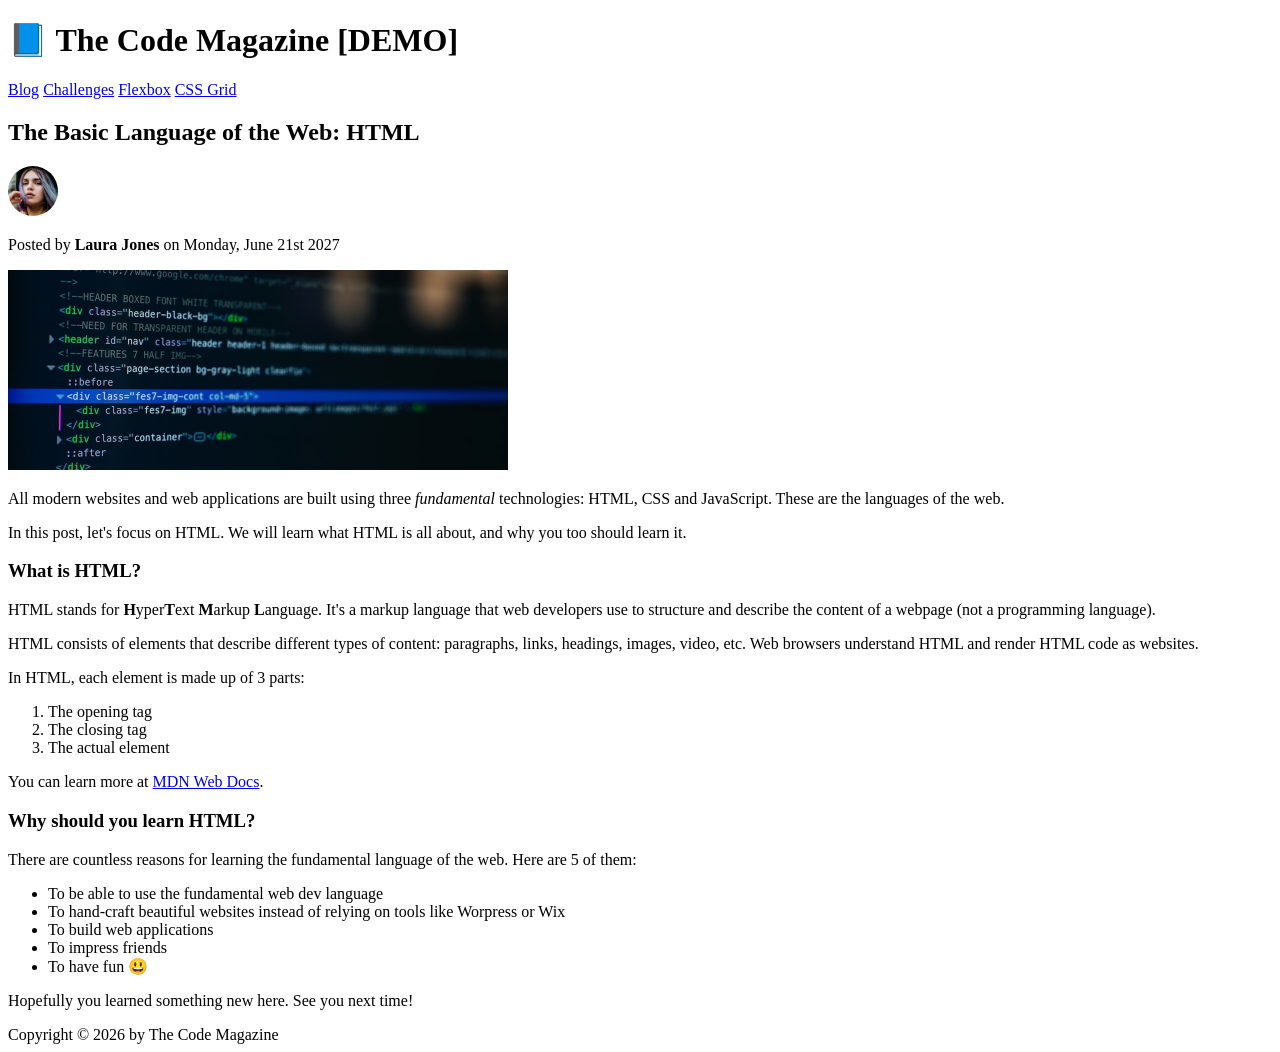
==== 1 - html-css/index.html @ 1c0039fc "2026-05-13" ====
<!doctype html>
<html lang="en">
  <head>
    <meta charset="UTF-8" />
    <meta name="viewport" content="width=device-width, initial-scale=1.0" />
    <title>HTML Review</title>
  </head>
  <body>
    <header>
      <h1>📘 The Code Magazine [DEMO]</h1>
      <nav>
        <a href="blog.html">Blog</a>
        <a href="#">Challenges</a>
        <a href="#">Flexbox</a>
        <a href="#">CSS Grid</a>
      </nav>

      <article>
        <header>
          <h2>The Basic Language of the Web: HTML</h2>
          <img
            src="./img/laura-jones.jpg"
            alt="Headshot of Laura Jones"
            height="50"
            width="50"
            style="border-radius: 100px"
          />
        </header>
        <p>Posted by <strong>Laura Jones</strong> on Monday, June 21st 2027</p>
        <img src="./img/post-img.jpg" alt="" width="500" height="200" />
        <p>
          All modern websites and web applications are built using three
          <em>fundamental</em>
          technologies: HTML, CSS and JavaScript. These are the languages of the
          web.
        </p>
        <p>
          In this post, let's focus on HTML. We will learn what HTML is all
          about, and why you too should learn it.
        </p>
      </article>
    </header>
    <h3>What is HTML?</h3>
    <p>
      HTML stands for <strong>H</strong>yper<strong>T</strong>ext
      <strong>M</strong>arkup <strong>L</strong>anguage. It's a markup language
      that web developers use to structure and describe the content of a webpage
      (not a programming language).
    </p>
    <p>
      HTML consists of elements that describe different types of content:
      paragraphs, links, headings, images, video, etc. Web browsers understand
      HTML and render HTML code as websites.
    </p>
    <p>In HTML, each element is made up of 3 parts:</p>
    <ol>
      <li>The opening tag</li>
      <li>The closing tag</li>
      <li>The actual element</li>
    </ol>
    <p>
      You can learn more at
      <a
        href="https://developer.mozilla.org/en-US/docs/Web/HTML"
        target="_blank"
        >MDN Web Docs</a
      >.
    </p>
    <h3>Why should you learn HTML?</h3>
    <p>
      There are countless reasons for learning the fundamental language of the
      web. Here are 5 of them:
    </p>
    <ul>
      <li>To be able to use the fundamental web dev language</li>
      <li>
        To hand-craft beautiful websites instead of relying on tools like
        Worpress or Wix
      </li>
      <li>To build web applications</li>
      <li>To impress friends</li>
      <li>To have fun 😃</li>
    </ul>
    <p>Hopefully you learned something new here. See you next time!</p>
    <footer>Copyright &copy; 2026 by The Code Magazine</footer>
  </body>
</html>
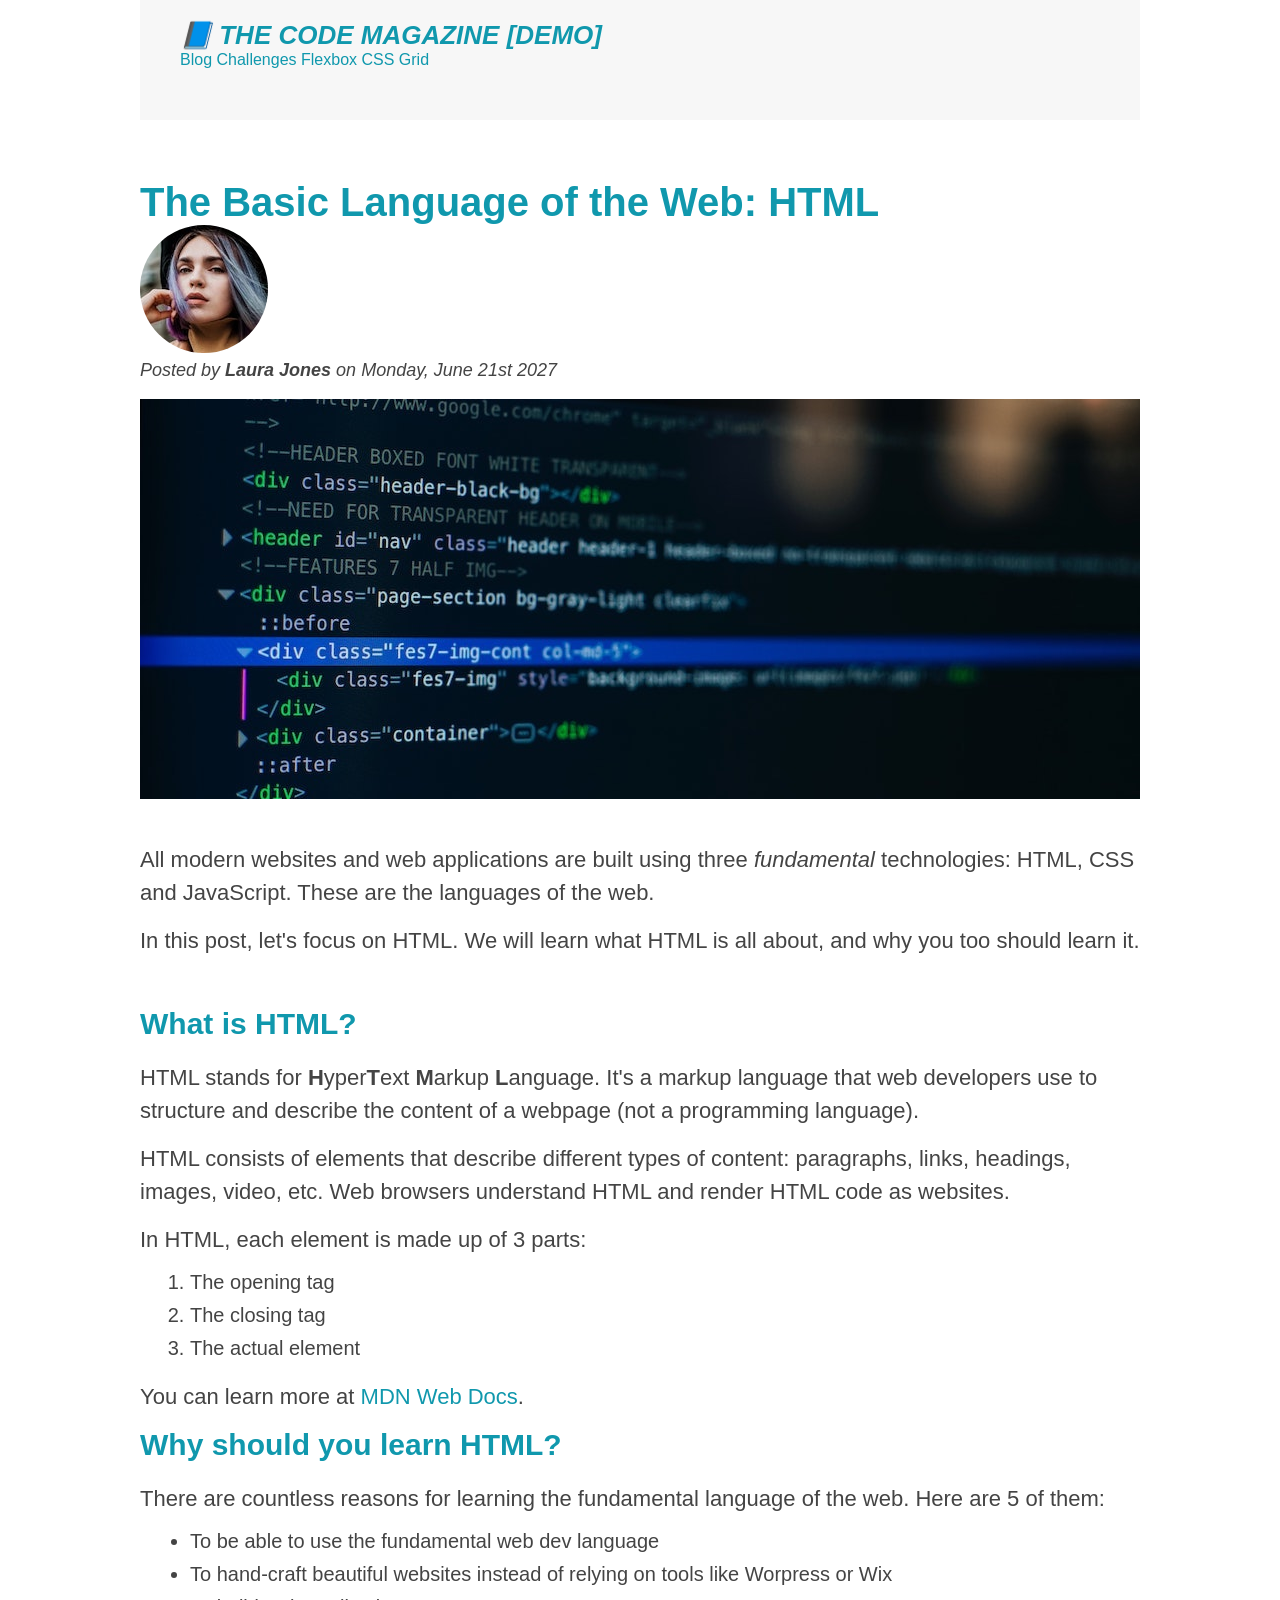
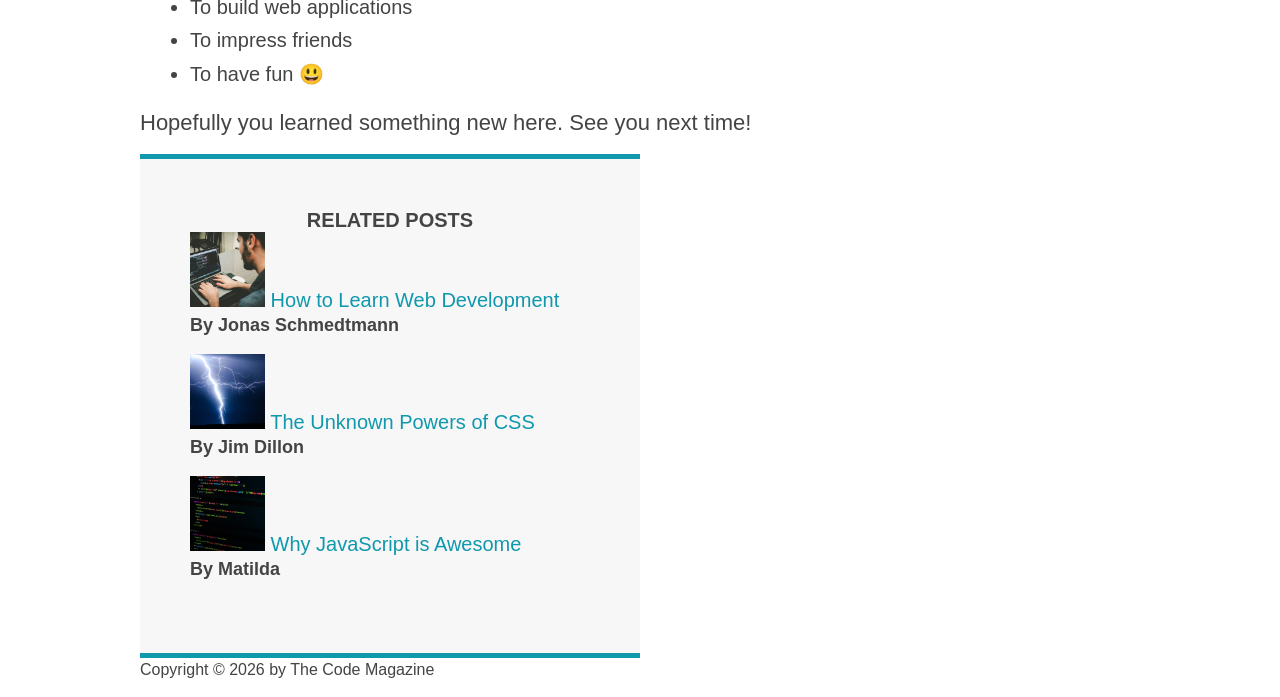
==== commit 22361280: "2026-05-14" ====
--- a/1 - html-css/index.html
+++ b/1 - html-css/index.html
@@ -4,30 +4,38 @@
     <meta charset="UTF-8" />
     <meta name="viewport" content="width=device-width, initial-scale=1.0" />
     <title>HTML Review</title>
+    <link rel="stylesheet" href="style.css" />
   </head>
   <body>
-    <header>
-      <h1>📘 The Code Magazine [DEMO]</h1>
-      <nav>
-        <a href="blog.html">Blog</a>
-        <a href="#">Challenges</a>
-        <a href="#">Flexbox</a>
-        <a href="#">CSS Grid</a>
-      </nav>
-
+    <div class="container">
+      <header class="main-header">
+        <h1>📘 The Code Magazine [DEMO]</h1>
+        <nav>
+          <a href="blog.html">Blog</a>
+          <a href="#">Challenges</a>
+          <a href="#">Flexbox</a>
+          <a href="#">CSS Grid</a>
+        </nav>
+      </header>
       <article>
-        <header>
+        <header class="post-header">
           <h2>The Basic Language of the Web: HTML</h2>
           <img
             src="./img/laura-jones.jpg"
             alt="Headshot of Laura Jones"
-            height="50"
-            width="50"
             style="border-radius: 100px"
           />
+          <p id="author">
+            Posted by <strong>Laura Jones</strong> on Monday, June 21st 2027
+          </p>
+          <img
+            src="./img/post-img.jpg"
+            alt=""
+            width="500"
+            height="200"
+            class="post-img"
+          />
         </header>
-        <p>Posted by <strong>Laura Jones</strong> on Monday, June 21st 2027</p>
-        <img src="./img/post-img.jpg" alt="" width="500" height="200" />
         <p>
           All modern websites and web applications are built using three
           <em>fundamental</em>
@@ -39,49 +47,89 @@
           about, and why you too should learn it.
         </p>
       </article>
-    </header>
-    <h3>What is HTML?</h3>
-    <p>
-      HTML stands for <strong>H</strong>yper<strong>T</strong>ext
-      <strong>M</strong>arkup <strong>L</strong>anguage. It's a markup language
-      that web developers use to structure and describe the content of a webpage
-      (not a programming language).
-    </p>
-    <p>
-      HTML consists of elements that describe different types of content:
-      paragraphs, links, headings, images, video, etc. Web browsers understand
-      HTML and render HTML code as websites.
-    </p>
-    <p>In HTML, each element is made up of 3 parts:</p>
-    <ol>
-      <li>The opening tag</li>
-      <li>The closing tag</li>
-      <li>The actual element</li>
-    </ol>
-    <p>
-      You can learn more at
-      <a
-        href="https://developer.mozilla.org/en-US/docs/Web/HTML"
-        target="_blank"
-        >MDN Web Docs</a
-      >.
-    </p>
-    <h3>Why should you learn HTML?</h3>
-    <p>
-      There are countless reasons for learning the fundamental language of the
-      web. Here are 5 of them:
-    </p>
-    <ul>
-      <li>To be able to use the fundamental web dev language</li>
-      <li>
-        To hand-craft beautiful websites instead of relying on tools like
-        Worpress or Wix
-      </li>
-      <li>To build web applications</li>
-      <li>To impress friends</li>
-      <li>To have fun 😃</li>
-    </ul>
-    <p>Hopefully you learned something new here. See you next time!</p>
-    <footer>Copyright &copy; 2026 by The Code Magazine</footer>
+      <h3>What is HTML?</h3>
+      <p>
+        HTML stands for <strong>H</strong>yper<strong>T</strong>ext
+        <strong>M</strong>arkup <strong>L</strong>anguage. It's a markup
+        language that web developers use to structure and describe the content
+        of a webpage (not a programming language).
+      </p>
+      <p>
+        HTML consists of elements that describe different types of content:
+        paragraphs, links, headings, images, video, etc. Web browsers understand
+        HTML and render HTML code as websites.
+      </p>
+      <p>In HTML, each element is made up of 3 parts:</p>
+      <ol>
+        <li>The opening tag</li>
+        <li>The closing tag</li>
+        <li>The actual element</li>
+      </ol>
+      <p>
+        You can learn more at
+        <a
+          href="https://developer.mozilla.org/en-US/docs/Web/HTML"
+          target="_blank"
+          >MDN Web Docs</a
+        >.
+      </p>
+      <h3>Why should you learn HTML?</h3>
+      <p>
+        There are countless reasons for learning the fundamental language of the
+        web. Here are 5 of them:
+      </p>
+      <ul>
+        <li>To be able to use the fundamental web dev language</li>
+        <li>
+          To hand-craft beautiful websites instead of relying on tools like
+          Worpress or Wix
+        </li>
+        <li>To build web applications</li>
+        <li>To impress friends</li>
+        <li>To have fun 😃</li>
+      </ul>
+      <p>Hopefully you learned something new here. See you next time!</p>
+
+      <aside>
+        <h4>Related posts</h4>
+
+        <ul class="related">
+          <li>
+            <img
+              src="img/related-1.jpg"
+              alt="Person programming"
+              width="75"
+              width="75"
+            />
+            <a href="#">How to Learn Web Development</a>
+            <p class="related-author">By Jonas Schmedtmann</p>
+          </li>
+          <li>
+            <img
+              src="img/related-2.jpg"
+              alt="Lightning"
+              width="75"
+              heigth="75"
+            />
+            <a href="#">The Unknown Powers of CSS</a>
+            <p class="related-author">By Jim Dillon</p>
+          </li>
+          <li>
+            <img
+              src="img/related-3.jpg"
+              alt="JavaScript code on a screen"
+              width="75"
+              height="75"
+            />
+            <a href="#">Why JavaScript is Awesome</a>
+            <p class="related-author">By Matilda</p>
+          </li>
+        </ul>
+      </aside>
+
+      <footer>
+        <p id="copyright">Copyright &copy; 2026 by The Code Magazine</p>
+      </footer>
+    </div>
   </body>
 </html>
--- a/1 - html-css/style.css
+++ b/1 - html-css/style.css
@@ -0,0 +1,170 @@
+/* 
+css selectors
+declaration block
+property name and value
+*/
+
+/* precedence
+!important
+1. inline styles
+2. id
+3. class
+4. element selector (pseudo classes first)
+5. universals elector
+
+if matching, then the last one will be selected
+*/
+
+/* inheritence
+children inherit styles from their parents
+*/
+
+*,
+*::before,
+*::after {
+  box-sizing: border-box;
+  padding: 0;
+  margin: 0;
+}
+
+body {
+  color: #444;
+  font-family: sans-serif;
+}
+
+.container {
+  width: 1000px;
+  margin: 0 auto; /*auto (left/right) means browser automatically figure out the width of the margins and make sure they are the same */
+}
+
+article {
+  margin-bottom: 50px;
+}
+
+.main-header {
+  background-color: #f7f7f7;
+  padding: 20px 40px;
+  margin-bottom: 60px;
+  height: 120px;
+}
+
+.post-header {
+  margin-bottom: 40px;
+}
+
+aside {
+  background-color: #f7f7f7;
+  border-top: 5px solid #1098ad;
+  border-bottom: 5px solid #1098ad;
+  padding: 50px 0;
+  width: 500px;
+}
+
+h1,
+h2,
+h3 {
+  color: #1098ad;
+}
+
+h1 {
+  font-size: 26px;
+  text-transform: uppercase;
+  font-style: italic;
+}
+
+h2 {
+  font-size: 40px;
+}
+
+h3 {
+  font-size: 30px;
+  margin-bottom: 20px;
+}
+
+h4 {
+  font-size: 20px;
+  text-transform: uppercase;
+  text-align: center;
+}
+
+p {
+  font-size: 22px;
+  line-height: 1.5;
+  margin-bottom: 15px;
+}
+
+ul,
+ol {
+  margin-left: 50px;
+  margin-bottom: 20px;
+}
+
+li {
+  font-size: 20px;
+  margin-bottom: 10px;
+}
+
+li:last-child {
+  margin-bottom: 0px;
+}
+
+/* li:first-child {
+  font-weight: bold;
+}
+
+li:last-child {
+  font-style: italic;
+}
+
+li:nth-child(odd) {
+  color: red;
+} */
+
+/* Styling Links */
+
+a:link {
+  color: #1098ad;
+  text-decoration: none;
+}
+
+a:visited {
+  color: #1098ad;
+}
+
+a:hover {
+  color: orangered;
+  font-weight: bold;
+  text-decoration: underline;
+}
+
+/* footer p {
+  font-size: 16px;
+} */
+
+/* article header p {
+  font-style: italic;
+} */
+
+#author {
+  font-style: italic;
+  font-size: 18px;
+}
+
+#copyright {
+  font-size: 16px;
+}
+
+.related-author {
+  font-size: 18px;
+  font-weight: bold;
+}
+
+.related {
+  list-style: none;
+}
+
+.post-img {
+  width: 100%;
+  /* keep aspect ratio: set height to auto */
+  height: auto;
+}
